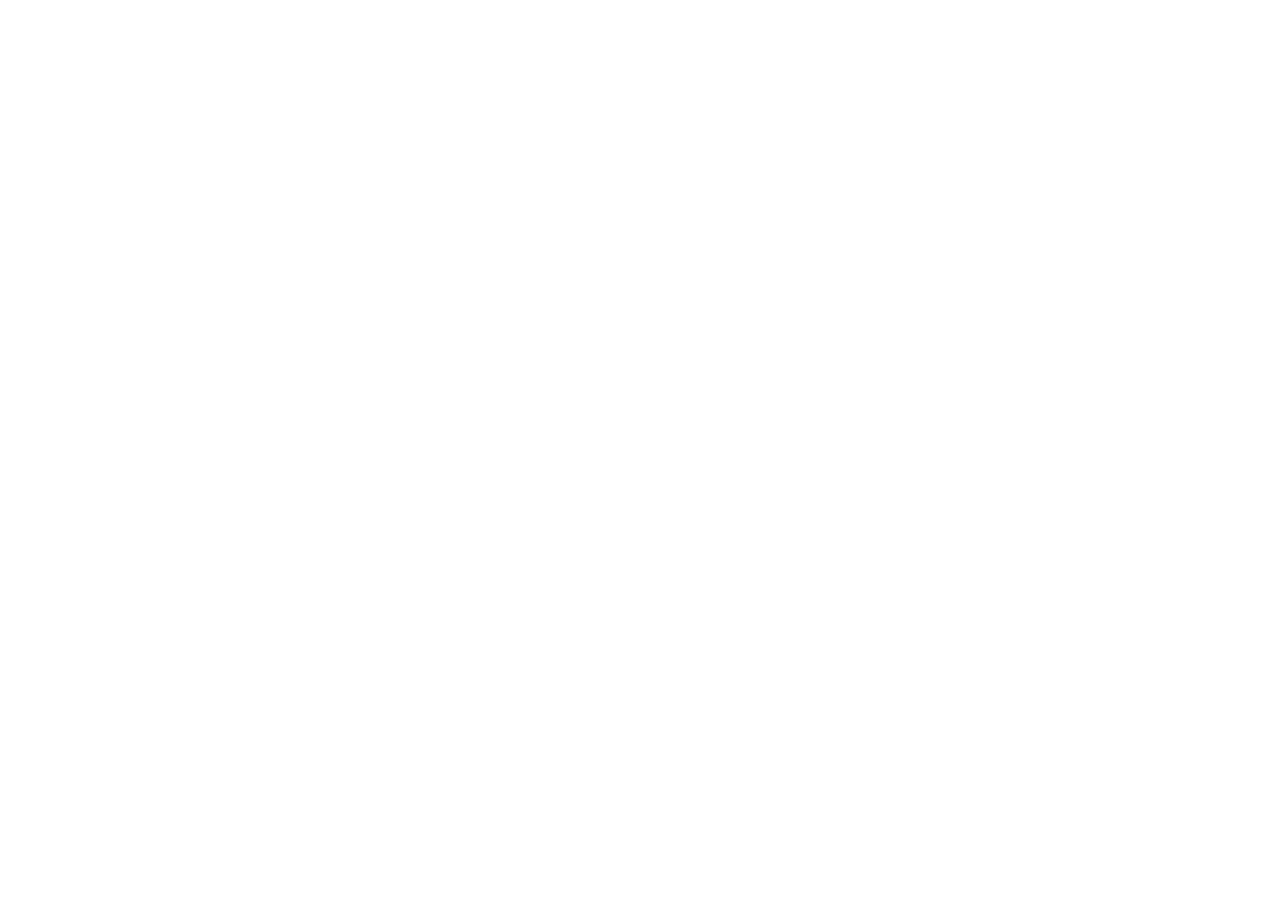
==== index.html @ f3fec4a6 "proba" ====
<!DOCTYPE html>
<html lang="hu">
<head>
    <meta charset="UTF-8">
    <meta name="viewport" content="width=device-width, initial-scale=1.0">
    <link rel="stylesheet" href="gamers.css">
    <title>Document</title>
</head>
<body>
    
</body>
</html>
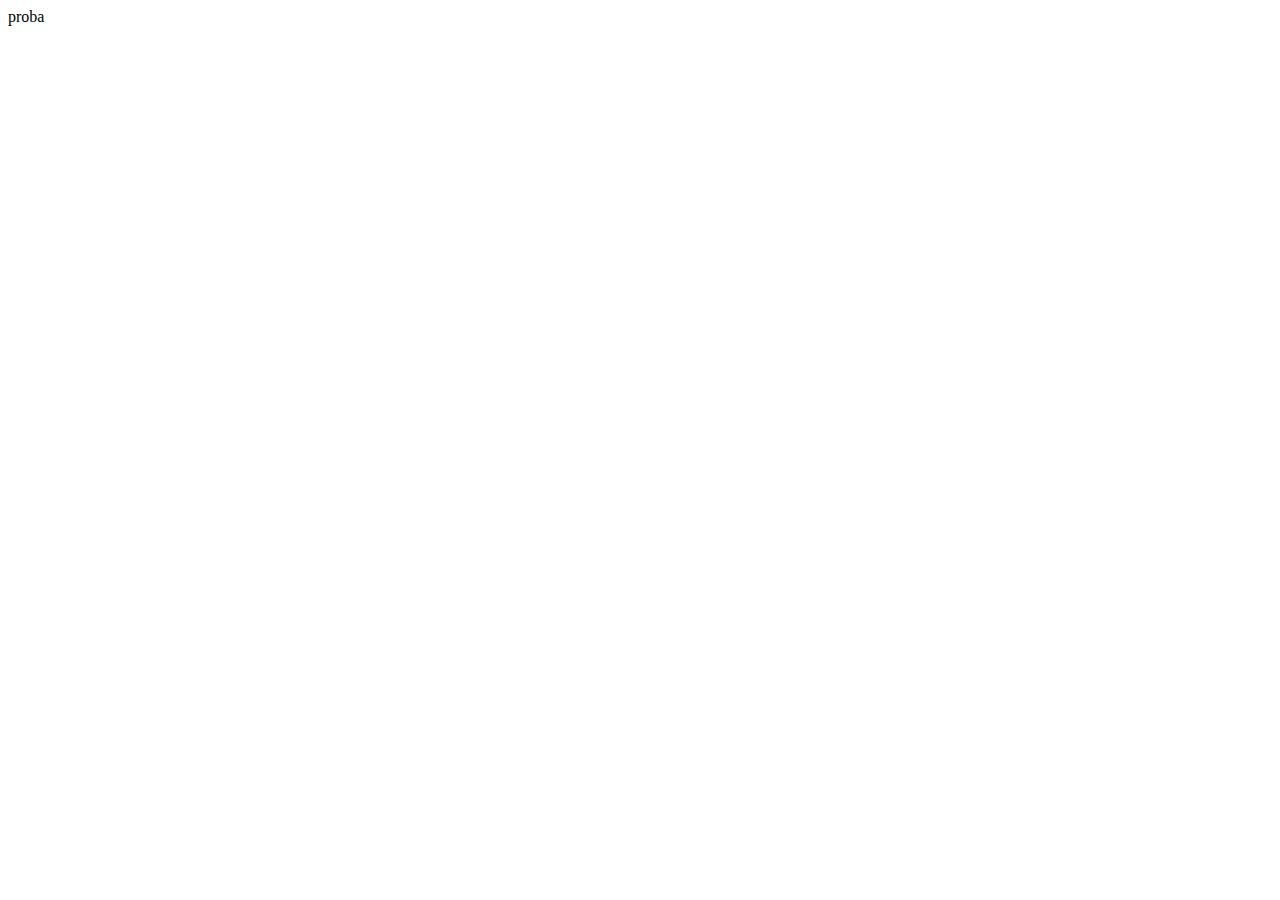
==== commit 3de95f1c: "proba2 html" ====
--- a/index.html
+++ b/index.html
@@ -7,6 +7,6 @@
     <title>Document</title>
 </head>
 <body>
-    
+    proba
 </body>
 </html>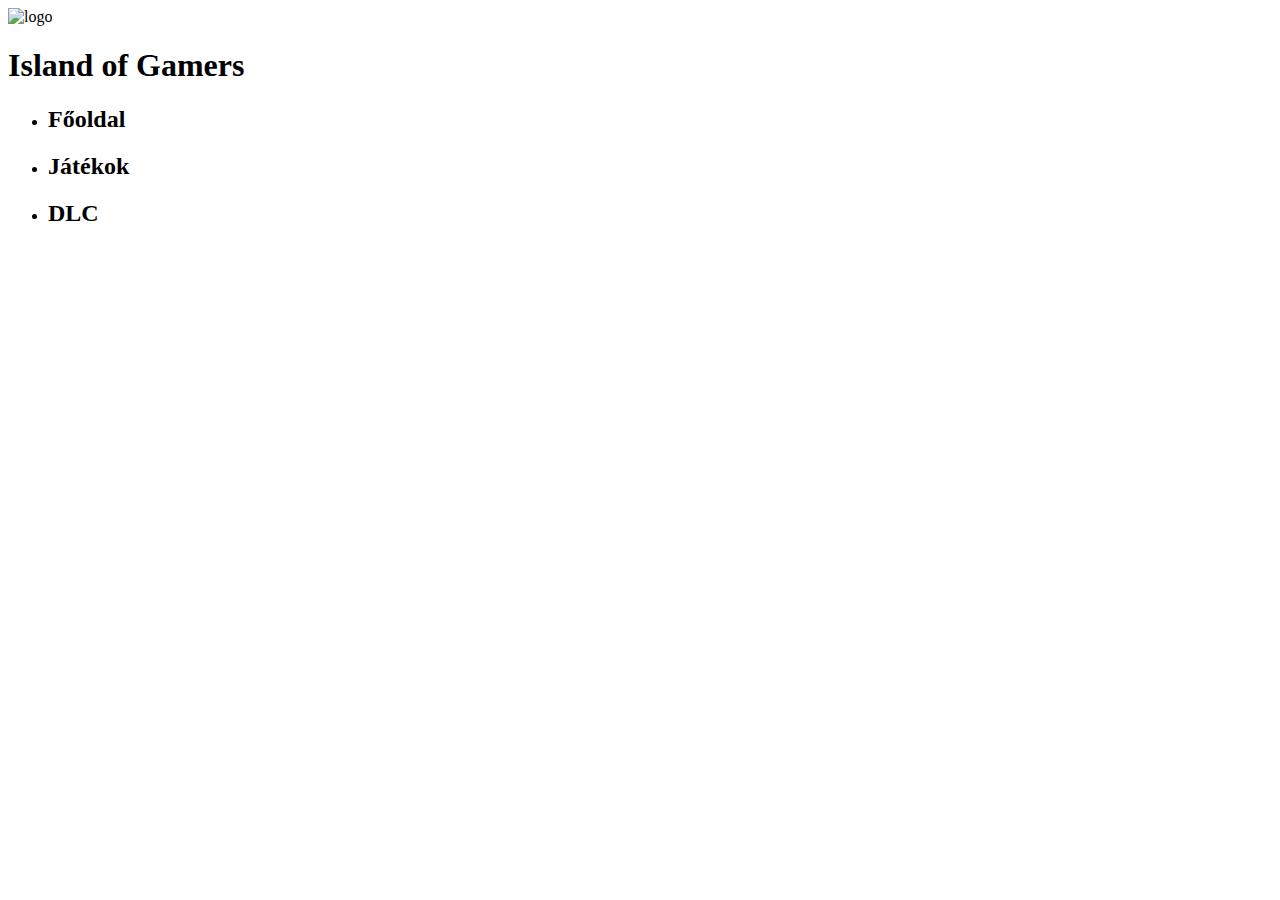
==== commit d21b4bb7: "proba02" ====
--- a/index.html
+++ b/index.html
@@ -7,6 +7,20 @@
     <title>Document</title>
 </head>
 <body>
-    proba
+    <header>
+        <div>
+            <img id="logo" src="img/logo.jpg" alt="logo">
+        </div>
+        <div id="cim">
+            <h1 id="cim">Island of Gamers</h1>
+        </div>
+        <div class="fejlecszoveg">
+            <ul>
+                <li><h2>Főoldal</h2></li>
+                <li><h2>Játékok</h2></li>
+                <li><h2>DLC</h2></li>
+            </ul>
+        </div>
+    </header>
 </body>
 </html>--- a/gamers.css
+++ b/gamers.css
@@ -0,0 +1,4 @@
+.header-game{
+    background-color: black;
+
+}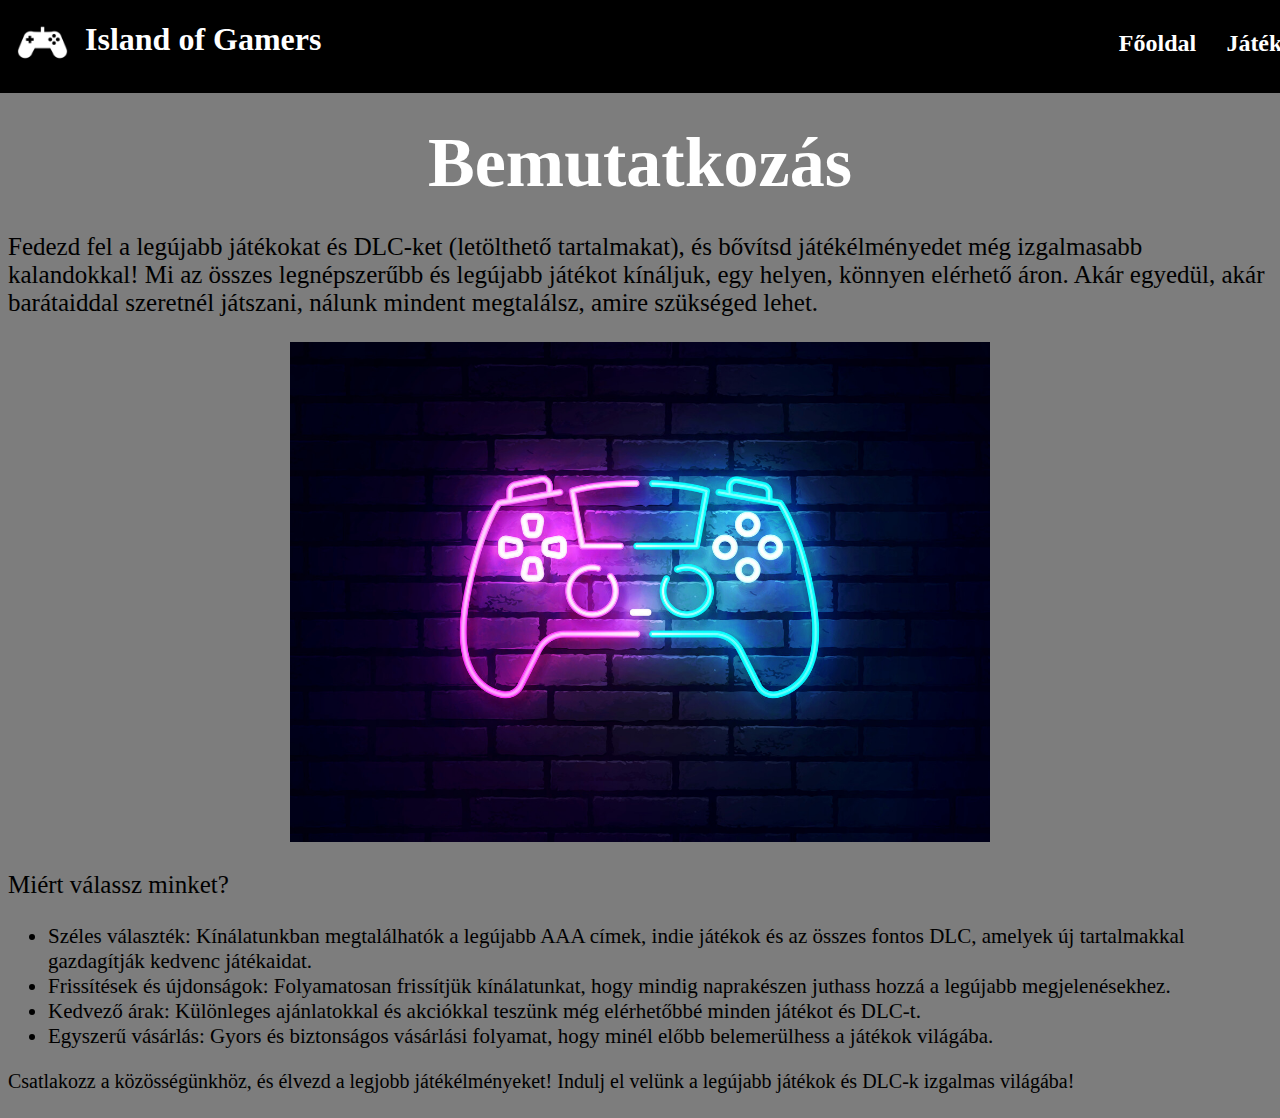
==== commit 828c477d: "indexbody" ====
--- a/index.html
+++ b/index.html
@@ -9,18 +9,37 @@
 <body>
     <header>
         <div>
-            <img id="logo" src="img/logo.jpg" alt="logo">
+            <img id="logo" src="img/video-game-icon-png.webp" alt="logo">
         </div>
         <div id="cim">
             <h1 id="cim">Island of Gamers</h1>
         </div>
         <div class="fejlecszoveg">
-            <ul>
-                <li><h2>Főoldal</h2></li>
-                <li><h2>Játékok</h2></li>
-                <li><h2>DLC</h2></li>
+            <ul class="fejlec">
+                <li id="fejlecelem"><h2>Főoldal</h2></li>
+                <a href="jatekok.html"><li id="fejlecelem"><h2>Játékok</h2></li></a>
+                <a href="DLC.html"><li id="fejlecelem"><h2>DLC</h2></li></a>
             </ul>
         </div>
     </header>
+    <h3>Bemutatkozás</h3>
+    <p>
+        Fedezd fel a legújabb játékokat és DLC-ket (letölthető tartalmakat), és bővítsd játékélményedet még izgalmasabb kalandokkal! Mi az összes legnépszerűbb és legújabb játékot kínáljuk, egy helyen, könnyen elérhető áron. Akár egyedül, akár barátaiddal szeretnél játszani, nálunk mindent megtalálsz, amire szükséged lehet.
+    </p>
+    <div id="elsodiv">
+        <img id="elsokep" src="img/181258.jpg" alt="Játékvilág">
+    </div>
+    <p id="szoveg">
+        Miért válassz minket?
+        <ul id="miertszoveg">
+            <li>Széles választék: Kínálatunkban megtalálhatók a legújabb AAA címek, indie játékok és az összes fontos DLC, amelyek új tartalmakkal gazdagítják kedvenc játékaidat.</li>
+            <li>Frissítések és újdonságok: Folyamatosan frissítjük kínálatunkat, hogy mindig naprakészen juthass hozzá a legújabb megjelenésekhez.</li>
+            <li>Kedvező árak: Különleges ajánlatokkal és akciókkal teszünk még elérhetőbbé minden játékot és DLC-t.</li>
+            <li>Egyszerű vásárlás: Gyors és biztonságos vásárlási folyamat, hogy minél előbb belemerülhess a játékok világába.</li>
+        </ul>
+        <p id="csatlakozz">
+            Csatlakozz a közösségünkhöz, és élvezd a legjobb játékélményeket! Indulj el velünk a legújabb játékok és DLC-k izgalmas világába! 
+        </p>
+    </p>
 </body>
 </html>--- a/gamers.css
+++ b/gamers.css
@@ -1,4 +1,85 @@
+html{
+    overflow-x: hidden;
+}
 .header-game{
     background-color: black;
-
+}
+body{
+    background-color: rgb(125, 125, 125);
+}
+header{
+    margin-left: -8px;
+    margin-right: -8px;
+    margin-top: -8px;
+    background-color: black;
+    height: 10%;
+    display: flex;
+    flex-direction: row;
+}
+#logo{
+    height: 85px;
+}
+#cim{
+    color: rgb(255, 255, 255);
+}
+.fejlecszoveg{
+    margin-right: -20%;
+}
+#fejlecelem{
+    padding-left: 15%;
+    list-style-type: none;
+}
+.fejlec{
+    margin-left: 280%;
+    padding-left: 30%;
+    margin-top: 4%;
+    color: rgb(255, 255, 255);
+    display: inline-flex;
+}
+h3{
+    margin-top: 30px;
+    margin-bottom: 30px;
+    text-align: center;
+    font-size: 70px;
+    color: white;
+}
+a{
+    padding-left: 18px;
+    color: white;
+    text-decoration: none;
+}
+p{
+    font-size: 25px;
+}
+#elsokep{
+    width: 700px;
+}
+#elsodiv{
+    text-align: center;
+}
+#miertszoveg{
+    font-size: 21px;
+}
+#csatlakozz{
+    font-size: 20px;
+}
+.dlc{
+    margin-right: 1px;
+}
+.gallery {
+    display: grid;
+    grid-template-columns: repeat(8, 1fr);
+    grid-template-rows: repeat(8, 1fr);
+    grid-gap: 15px;
+}
+.gallery__img {
+    width: 100%;
+    height: 100%;
+    object-fit: cover;
+}
+.gallery__item--1 {
+    grid-column-start: 1;
+    grid-column-end: 3;
+    grid-row-start: 1;
+    grid-row-end: 3;
 }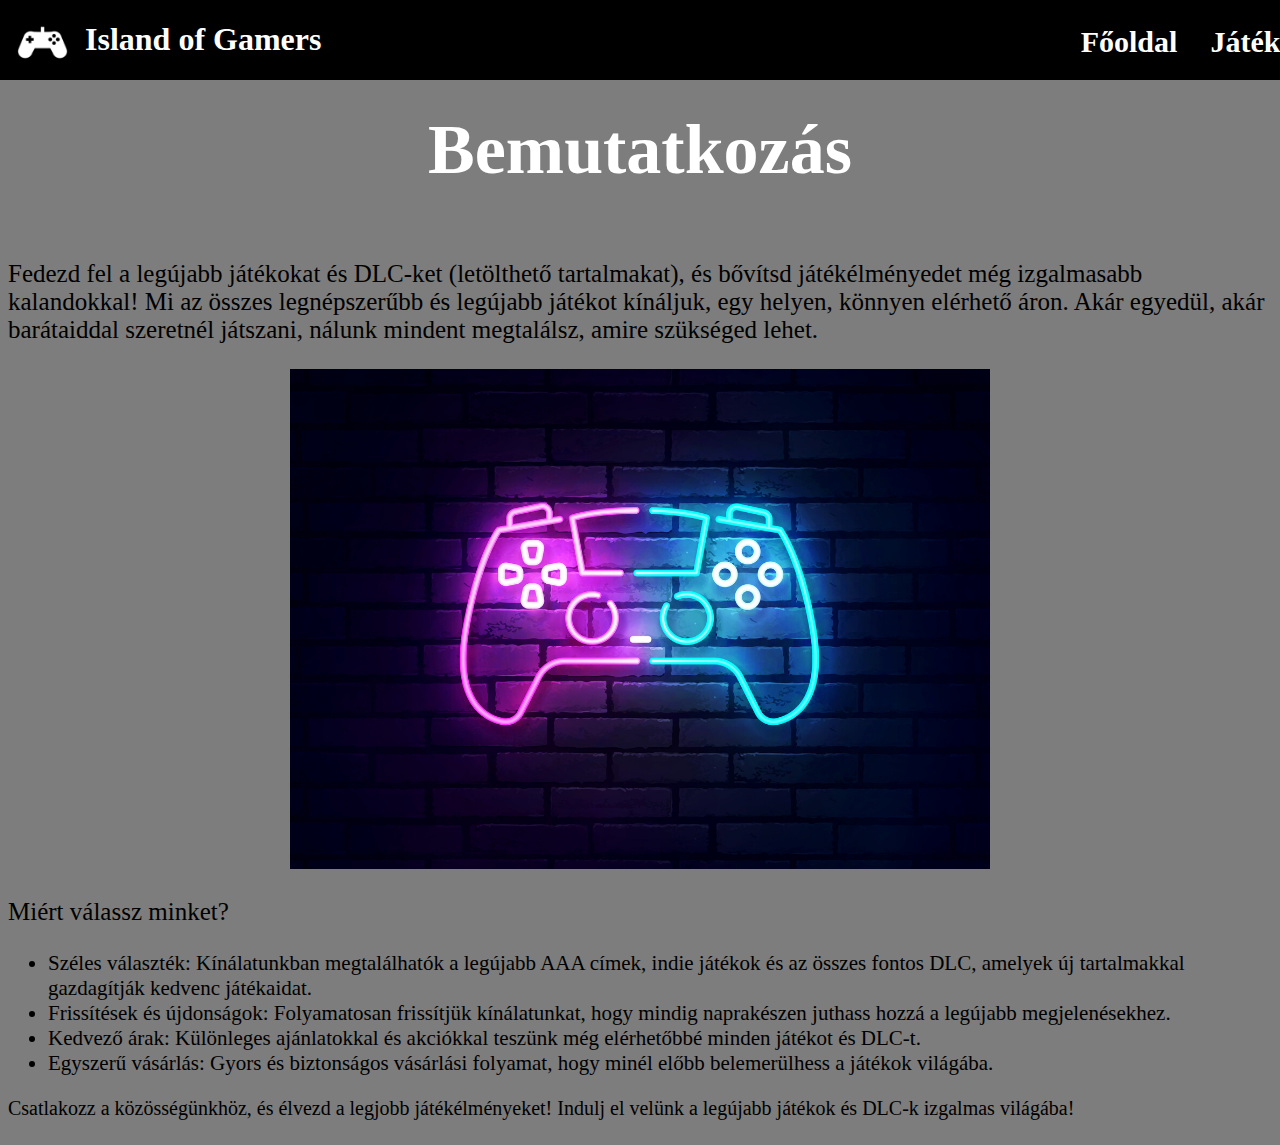
==== commit 17863c42: "reszponzivitas03" ====
--- a/index.html
+++ b/index.html
@@ -16,11 +16,23 @@
         </div>
         <div class="fejlecszoveg">
             <ul class="fejlec">
-                <li id="fejlecelem"><h2>Főoldal</h2></li>
-                <a href="jatekok.html"><li id="fejlecelem"><h2>Játékok</h2></li></a>
-                <a href="DLC.html"><li id="fejlecelem"><h2>DLC</h2></li></a>
+                <li id="fejlecelem"><h4>Főoldal</h4></li>
+                <a href="jatekok.html"><li id="fejlecelem"><h4>Játékok</h4></li></a>
+                <a href="DLC.html"><li id="fejlecelem"><h4>DLC</h4></li></a>
             </ul>
         </div>
+        <div class="hamburger-menu">
+            <input id="menu__toggle" type="checkbox" />
+            <label class="menu__btn" for="menu__toggle">
+              <span></span>
+            </label>
+        
+            <ul class="menu__box">
+              <li><a class="menu__item">Főoldal</a></li>
+              <li><a class="menu__item" href="jatekok.html">Játékok</a></li>
+              <li><a class="menu__item" href="DLC.html">DLC</a></li>
+            </ul>
+          </div>
     </header>
     <h3>Bemutatkozás</h3>
     <p>
--- a/gamers.css
+++ b/gamers.css
@@ -1,85 +1,497 @@
-html{
+html {
     overflow-x: hidden;
 }
-.header-game{
+
+.header-game {
     background-color: black;
 }
-body{
+
+body {
     background-color: rgb(125, 125, 125);
 }
-header{
+
+header {
     margin-left: -8px;
     margin-right: -8px;
     margin-top: -8px;
     background-color: black;
-    height: 10%;
+    height: 80px;
     display: flex;
     flex-direction: row;
 }
-#logo{
+
+#logo {
     height: 85px;
 }
-#cim{
+
+#cim {
     color: rgb(255, 255, 255);
 }
-.fejlecszoveg{
-    margin-right: -20%;
-}
-#fejlecelem{
+
+#fejlecelem {
     padding-left: 15%;
     list-style-type: none;
 }
-.fejlec{
-    margin-left: 280%;
+
+.fejlec {
+    font-size: 30px;
     padding-left: 30%;
-    margin-top: 4%;
+    margin-left: 210%;
+    margin-top: -5%;
     color: rgb(255, 255, 255);
     display: inline-flex;
 }
-h3{
+
+h3 {
     margin-top: 30px;
-    margin-bottom: 30px;
     text-align: center;
     font-size: 70px;
     color: white;
 }
-a{
+h2{
+    font-size: 50px;
+    text-align: center;
+    color: white;
+}
+a {
     padding-left: 18px;
     color: white;
     text-decoration: none;
 }
-p{
+
+p {
     font-size: 25px;
 }
-#elsokep{
+
+#elsokep {
     width: 700px;
 }
-#elsodiv{
+
+#elsodiv {
     text-align: center;
 }
-#miertszoveg{
+
+#miertszoveg {
     font-size: 21px;
 }
-#csatlakozz{
+
+#csatlakozz {
     font-size: 20px;
 }
-.dlc{
+
+.dlc {
     margin-right: 1px;
 }
+
 .gallery {
     display: grid;
     grid-template-columns: repeat(8, 1fr);
-    grid-template-rows: repeat(8, 1fr);
+    grid-template-rows: repeat(2, 1fr);
     grid-gap: 15px;
-}
+    margin-bottom: 35px;
+}
+
 .gallery__img {
     width: 100%;
     height: 100%;
     object-fit: cover;
 }
+
 .gallery__item--1 {
     grid-column-start: 1;
     grid-column-end: 3;
     grid-row-start: 1;
-    grid-row-end: 3;
+    grid-row-end: 1;
+}
+
+.gallery__item--2 {
+    grid-column-start: 3;
+    grid-column-end: 5;
+    grid-row-start: 1;
+    grid-row-end: 1;
+}
+
+.gallery__item--3 {
+    grid-column-start: 5;
+    grid-column-end: 7;
+    grid-row-start: 1;
+    grid-row-end: 1;
+}
+
+.gallery__item--4 {
+    grid-column-start: 7;
+    grid-column-end: 9;
+    grid-row-start: 1;
+    grid-row-end: 1;
+}
+
+.gallery__item--5 {
+    grid-column-start: 1;
+    grid-column-end: 3;
+    grid-row-start: 2;
+    grid-row-end: 2;
+}
+
+.gallery__item--6 {
+    grid-column-start: 3;
+    grid-column-end: 5;
+    grid-row-start: 2;
+    grid-row-end: 2;
+}
+
+.gallery__item--7 {
+    grid-column-start: 5;
+    grid-column-end: 7;
+    grid-row-start: 2;
+    grid-row-end: 2;
+}
+
+.gallery__item--8 {
+    grid-column-start: 7;
+    grid-column-end: 9;
+    grid-row-start: 2;
+    grid-row-end: 2;
+}
+
+.container {
+    text-align: center;
+    color: rgb(255, 255, 255);
+}
+
+#assasin {
+    margin-top: -2%;
+    background: rgb(255,255,255);
+    background: linear-gradient(180deg, rgba(255,255,255,0) 0%, rgba(0,0,0,1) 100%);
+}
+
+#farming {
+    margin-top: -2%;
+    background: rgb(255,255,255);
+    background: linear-gradient(180deg, rgba(255,255,255,0) 0%, rgba(0,0,0,1) 100%);
+}
+
+#forza {
+    margin-top: -2%;
+    background: rgb(255,255,255);
+    background: linear-gradient(180deg, rgba(255,255,255,0) 0%, rgba(0,0,0,1) 100%);
+}
+
+#gow {
+    margin-top: -2%;
+    background: rgb(255,255,255);
+    background: linear-gradient(180deg, rgba(255,255,255,0) 0%, rgba(0,0,0,1) 100%);
+}
+
+#gta {
+    margin-top: -2%;
+    background: rgb(255,255,255);
+    background: linear-gradient(180deg, rgba(255,255,255,0) 0%, rgba(0,0,0,1) 100%);
+}
+
+#rainbow {
+    margin-top: -2%;
+    background: rgb(255,255,255);
+    background: linear-gradient(180deg, rgba(255,255,255,0) 0%, rgba(0,0,0,1) 100%);
+}
+
+#ghost {
+    margin-top: -2%;
+    background: rgb(255,255,255);
+    background: linear-gradient(180deg, rgba(255,255,255,0) 0%, rgba(0,0,0,1) 100%);
+}
+#ghostdlc {
+    margin-top: -2%;
+    background: rgb(255,255,255);
+    background: linear-gradient(180deg, rgba(255,255,255,0) 0%, rgba(0,0,0,1) 100%);
+}
+
+#ratchet {
+    margin-top: -2%;
+    background: rgb(255,255,255);
+    background: linear-gradient(180deg, rgba(255,255,255,0) 0%, rgba(0,0,0,1) 100%);
+}
+
+#menu__toggle {
+    opacity: 0;
+}
+
+#menu__toggle:checked+.menu__btn>span {
+    transform: rotate(45deg);
+}
+
+#menu__toggle:checked+.menu__btn>span::before {
+    top: 0;
+    transform: rotate(0deg);
+}
+
+#menu__toggle:checked+.menu__btn>span::after {
+    top: 0;
+    transform: rotate(90deg);
+}
+
+#menu__toggle:checked~.menu__box {
+    right: 0 !important;
+}
+
+.menu__btn {
+    position: absolute;
+    top: 20px;
+    right: 20px;
+    width: 26px;
+    height: 26px;
+    cursor: pointer;
+    z-index: 1;
+}
+
+.menu__btn>span,
+.menu__btn>span::before,
+.menu__btn>span::after {
+    visibility: hidden;
+    display: block;
+    position: absolute;
+    width: 100%;
+    height: 2px;
+    background-color: #616161;
+    transition-duration: .25s;
+    top: 20px;
+}
+
+.menu__btn>span::before {
+    content: '';
+    top: -8px;
+}
+
+.menu__btn>span::after {
+    content: '';
+    top: 8px;
+}
+
+.menu__box {
+    display: block;
+    position: fixed;
+    top: 0;
+    right: -100%;
+    width: 300px;
+    height: 100%;
+    margin: 0;
+    padding: 80px 0;
+    list-style: none;
+    background-color: #ECEFF1;
+    box-shadow: 2px 2px 6px rgba(0, 0, 0, .4);
+    transition-duration: .25s;
+}
+
+.menu__item {
+    display: block;
+    padding: 12px 24px;
+    color: #333;
+    font-family: 'Roboto', sans-serif;
+    font-size: 20px;
+    font-weight: 600;
+    text-decoration: none;
+    transition-duration: .25s;
+    text-align: right;
+}
+
+.menu__item:hover {
+    background-color: #CFD8DC;
+}
+
+@media only screen and (max-width: 1189px) {
+
+    .menu__btn>span,
+    .menu__btn>span::before,
+    .menu__btn>span::after {
+        visibility: visible;
+        display: block;
+        position: absolute;
+        width: 100%;
+        height: 2px;
+        background-color: #616161;
+        transition-duration: .25s;
+    }
+    .fejlec{
+        visibility: hidden;
+    }
+}
+
+@media only screen and (max-width: 1090px) {
+    .gallery {
+        display: grid;
+        grid-template-columns: repeat(8, 1fr);
+        grid-template-rows: repeat(4, 1fr);
+        grid-gap: 15px;
+    }
+    .gallery__item--1 {
+        grid-column-start: 1;
+        grid-column-end: 5;
+        grid-row-start: 1;
+        grid-row-end: 2;
+    }
+
+    .gallery__item--2 {
+        grid-column-start: 5;
+        grid-column-end: 9;
+        grid-row-start: 1;
+        grid-row-end: 2;
+    }
+
+    .gallery__item--3 {
+        grid-column-start: 1;
+        grid-column-end: 5;
+        grid-row-start: 2;
+        grid-row-end: 3;
+    }
+
+    .gallery__item--4 {
+        grid-column-start: 5;
+        grid-column-end: 9;
+        grid-row-start: 2;
+        grid-row-end: 3;
+    }
+
+    .gallery__item--5 {
+        grid-column-start: 1;
+        grid-column-end: 5;
+        grid-row-start: 3;
+        grid-row-end: 4;
+    }
+
+    .gallery__item--6 {
+        grid-column-start: 5;
+        grid-column-end: 9;
+        grid-row-start: 3;
+        grid-row-end: 4;
+    }
+
+    .gallery__item--7 {
+        grid-column-start: 1;
+        grid-column-end: 5;
+        grid-row-start: 4;
+        grid-row-end: 5;
+    }
+
+    .gallery__item--8 {
+        grid-column-start: 5;
+        grid-column-end: 9;
+        grid-row-start: 4;
+        grid-row-end: 5;
+    }
+
+}
+@media only screen and (max-width: 734px) {
+    #elsokep {
+        width: 100%;
+    }
+    h3{
+        font-size: 40px;
+        text-align: left;
+    }
+}
+@media only screen and (max-width: 657px) {
+    h1{
+        line-height: max-;
+    }
+}
+@media only screen and (max-width: 625px) {
+    .gallery {
+        display: grid;
+        grid-template-columns: repeat(8, 1fr);
+        grid-template-rows: repeat(8, 1fr);
+        grid-gap: 15px;
+    }
+
+    .gallery__item--1 {
+        grid-column-start: 1;
+        grid-column-end: 9;
+        grid-row-start: 1;
+        grid-row-end: 2;
+    }
+
+    .gallery__item--2 {
+        grid-column-start: 1;
+        grid-column-end: 9;
+        grid-row-start: 2;
+        grid-row-end: 3;
+    }
+
+    .gallery__item--3 {
+        grid-column-start: 1;
+        grid-column-end: 9;
+        grid-row-start: 3;
+        grid-row-end: 4;
+    }
+
+    .gallery__item--4 {
+        grid-column-start: 1;
+        grid-column-end: 9;
+        grid-row-start: 4;
+        grid-row-end: 5;
+    }
+
+    .gallery__item--5 {
+        grid-column-start: 1;
+        grid-column-end: 9;
+        grid-row-start: 5;
+        grid-row-end: 6;
+    }
+
+    .gallery__item--6 {
+        grid-column-start: 1;
+        grid-column-end: 9;
+        grid-row-start: 6;
+        grid-row-end: 7;
+    }
+    .gallery__item--7 {
+        grid-column-start: 1;
+        grid-column-end: 9;
+        grid-row-start: 7;
+        grid-row-end: 8;
+    }
+
+    .gallery__item--8 {
+        grid-column-start: 1;
+        grid-column-end: 9;
+        grid-row-start: 8;
+        grid-row-end: 9;
+    }
+    #assasin {
+        margin-top: -1%;
+    }
+    
+    #farming {
+        margin-top: -1%;
+    }
+    
+    #forza {
+        margin-top: -1%;
+    }
+    
+    #gow {
+        margin-top: -1%;
+    }
+    
+    #gta {
+        margin-top: -1%;
+    }
+    
+    #rainbow {
+        margin-top: -1%;
+    }
+    
+    #ghost {
+        margin-top: -1%;
+    }
+    #ghostdlc {
+        margin-top: -1%;
+    }
+    
+    #ratchet {
+        margin-top: -1%;
+    }
+}
+@media only screen and (max-width: 375px) {
+    h1{
+        font-size: 25px;
+    }
 }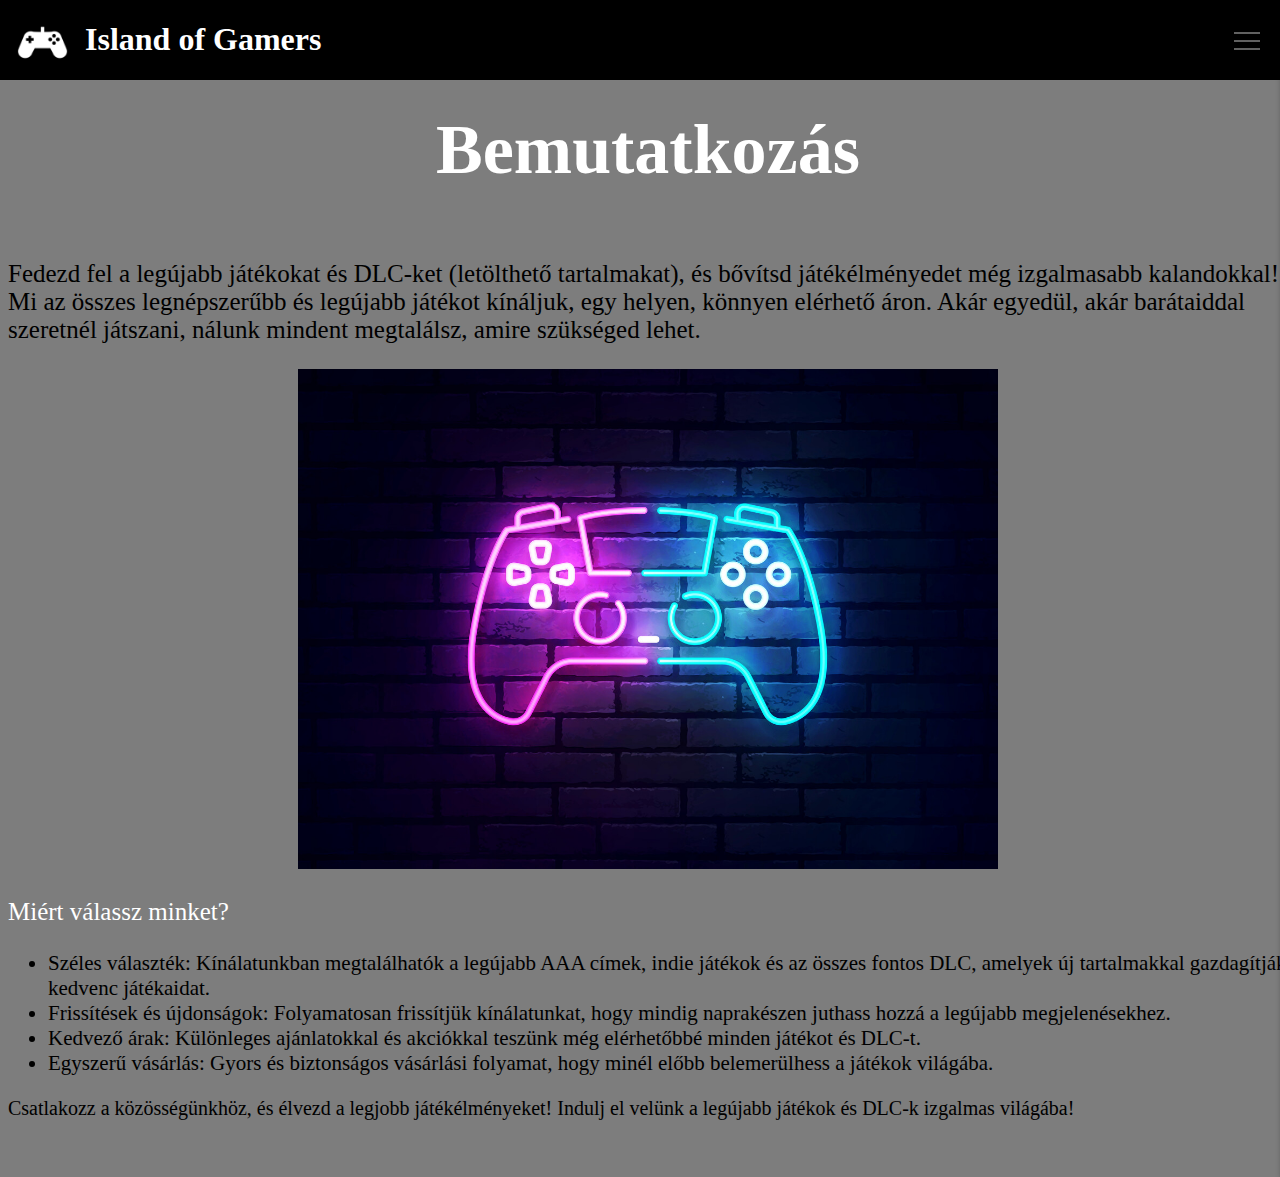
==== commit 1620ffa5: "hamburgermenuesigazitasok" ====
--- a/index.html
+++ b/index.html
@@ -42,7 +42,7 @@
         <img id="elsokep" src="img/181258.jpg" alt="Játékvilág">
     </div>
     <p id="szoveg">
-        Miért válassz minket?
+        <p id="feher">Miért válassz minket?</p>
         <ul id="miertszoveg">
             <li>Széles választék: Kínálatunkban megtalálhatók a legújabb AAA címek, indie játékok és az összes fontos DLC, amelyek új tartalmakkal gazdagítják kedvenc játékaidat.</li>
             <li>Frissítések és újdonságok: Folyamatosan frissítjük kínálatunkat, hogy mindig naprakészen juthass hozzá a legújabb megjelenésekhez.</li>
--- a/gamers.css
+++ b/gamers.css
@@ -1,7 +1,7 @@
-html {
+body {
+    width: 100%;
     overflow-x: hidden;
 }
-
 .header-game {
     background-color: black;
 }
@@ -9,7 +9,9 @@
 body {
     background-color: rgb(125, 125, 125);
 }
-
+#feher{
+    color: white;
+}
 header {
     margin-left: -8px;
     margin-right: -8px;
@@ -19,7 +21,16 @@
     display: flex;
     flex-direction: row;
 }
-
+.jatekheader {
+    margin-left: -8px;
+    margin-right: -8px;
+    margin-top: -8px;
+    background-color: black;
+    height: 88px;
+    display: flex;
+    flex-direction: row;
+    font-size: 18px;
+}
 #logo {
     height: 85px;
 }
@@ -27,21 +38,39 @@
 #cim {
     color: rgb(255, 255, 255);
 }
-
+#jatekcim{
+    color: rgb(255, 255, 255);
+    height: 20px;
+    font-size: 35px;
+}
+#h1{
+    font-size: 25px;
+}
+#jateklogo{
+    height: 94px;
+}
 #fejlecelem {
     padding-left: 15%;
     list-style-type: none;
 }
 
 .fejlec {
+    font-size: 30px;
+    padding-left: 30%;
+    margin-left: 200%;
+    margin-top: -5%;
+    color: rgb(255, 255, 255);
+    display: inline-flex;
+}
+.fejlecjatek {
     font-size: 30px;
     padding-left: 30%;
     margin-left: 210%;
     margin-top: -5%;
     color: rgb(255, 255, 255);
     display: inline-flex;
-}
-
+    font-size: 33px;
+}
 h3 {
     margin-top: 30px;
     text-align: center;
@@ -103,7 +132,6 @@
     grid-row-start: 1;
     grid-row-end: 1;
 }
-
 .gallery__item--2 {
     grid-column-start: 3;
     grid-column-end: 5;
@@ -210,7 +238,9 @@
     background: rgb(255,255,255);
     background: linear-gradient(180deg, rgba(255,255,255,0) 0%, rgba(0,0,0,1) 100%);
 }
-
+.hamburger-menu{
+    margin-left: -250px;
+}
 #menu__toggle {
     opacity: 0;
 }
@@ -232,7 +262,6 @@
 #menu__toggle:checked~.menu__box {
     right: 0 !important;
 }
-
 .menu__btn {
     position: absolute;
     top: 20px;
@@ -246,8 +275,8 @@
 .menu__btn>span,
 .menu__btn>span::before,
 .menu__btn>span::after {
+    display: none;
     visibility: hidden;
-    display: block;
     position: absolute;
     width: 100%;
     height: 2px;
@@ -268,11 +297,11 @@
 
 .menu__box {
     display: block;
-    position: fixed;
+    position: absolute;
     top: 0;
-    right: -100%;
-    width: 300px;
-    height: 100%;
+    right: -200px;
+    width: 200px;
+    height: 113%;
     margin: 0;
     padding: 80px 0;
     list-style: none;
@@ -297,13 +326,13 @@
     background-color: #CFD8DC;
 }
 
-@media only screen and (max-width: 1189px) {
+@media only screen and (max-width: 1322px) {
 
     .menu__btn>span,
     .menu__btn>span::before,
     .menu__btn>span::after {
+        display: block;
         visibility: visible;
-        display: block;
         position: absolute;
         width: 100%;
         height: 2px;
@@ -313,9 +342,21 @@
     .fejlec{
         visibility: hidden;
     }
+    .fejlecjatek{
+        visibility: hidden;
+    }
 }
 
 @media only screen and (max-width: 1090px) {
+    html{
+        margin-right: 20px;
+    }
+    h3{
+        font-size: 50px;
+    }
+    header{
+        margin-right: -12px;
+    }
     .gallery {
         display: grid;
         grid-template-columns: repeat(8, 1fr);
@@ -382,16 +423,23 @@
 @media only screen and (max-width: 734px) {
     #elsokep {
         width: 100%;
+        margin-right: 10px;
     }
     h3{
         font-size: 40px;
         text-align: left;
     }
-}
-@media only screen and (max-width: 657px) {
-    h1{
-        line-height: max-;
-    }
+    p{
+        font-size: 21px;
+    }
+}
+@media only screen and (max-width: 715px) {
+    #cim{
+        inline-size: max-content;
+    }
+}
+@media only screen and (max-width: 641px) {
+    
 }
 @media only screen and (max-width: 625px) {
     .gallery {
@@ -490,8 +538,9 @@
         margin-top: -1%;
     }
 }
-@media only screen and (max-width: 375px) {
+@media only screen and (max-width: 420px) {
     h1{
         font-size: 25px;
+        margin-top: 27px;
     }
 }